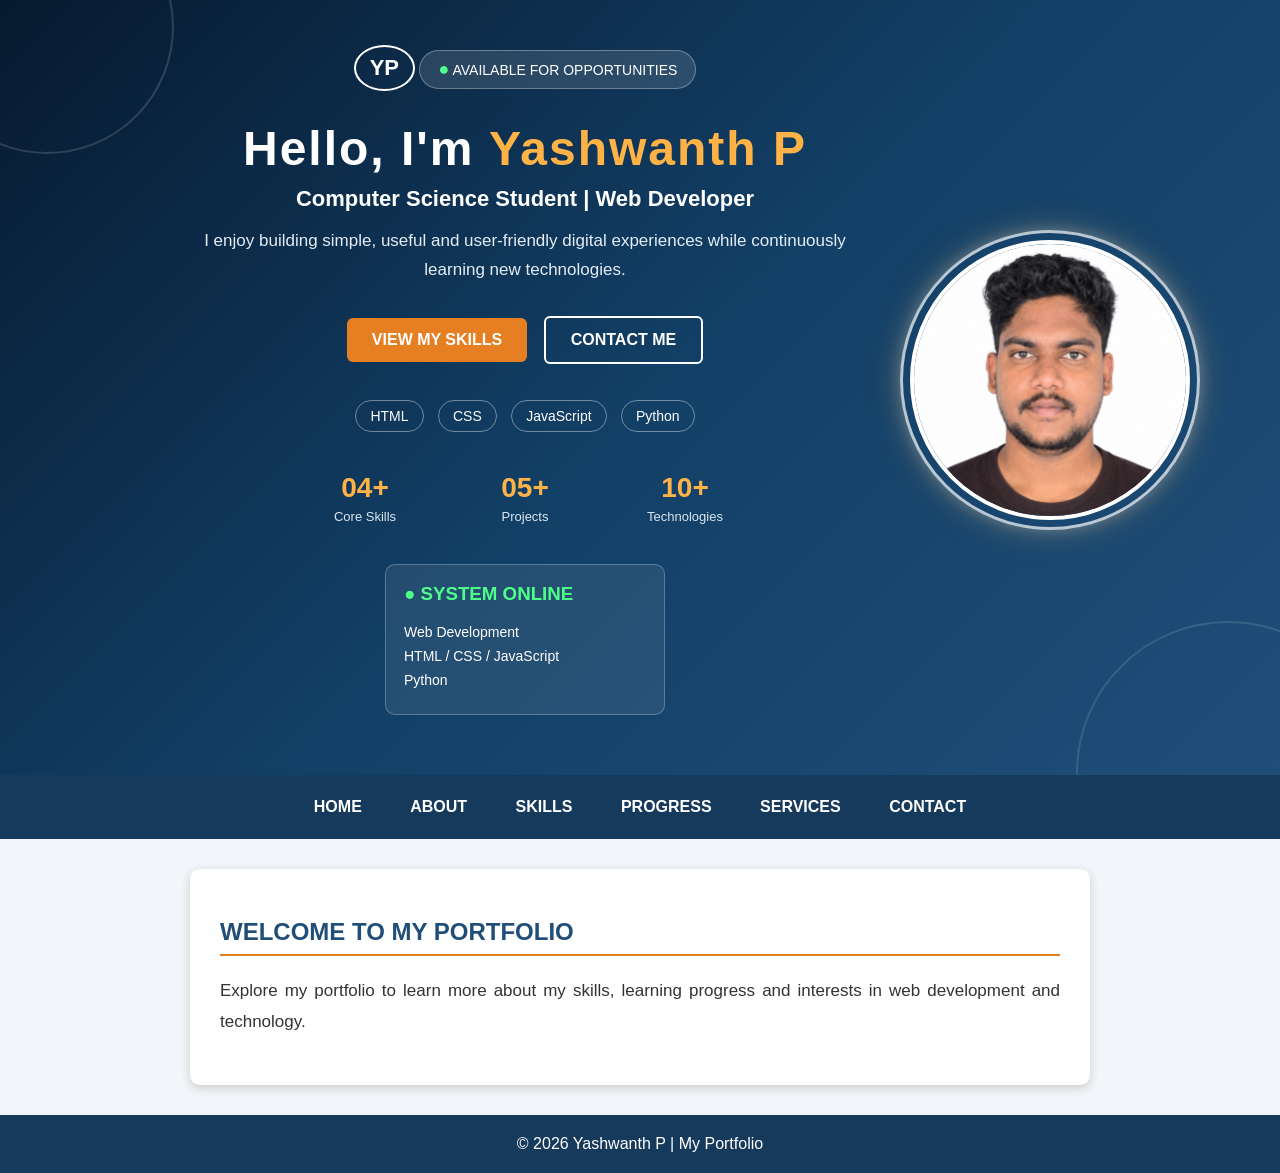
==== index.html @ 5dab04d0 "Add portfolio website" ====
<!DOCTYPE html>
<html lang="en">

<head>

    <meta charset="UTF-8">

    <meta name="viewport" content="width=device-width, initial-scale=1.0">

    <title>Yashwanth P - Portfolio</title>

    <link rel="stylesheet" href="css/style.css">

</head>

<body>

    <!-- Header -->

    <header>

        <div class="header-content">

            <div class="logo">
                YP
            </div>

            <div class="status">
                <span>●</span>
                AVAILABLE FOR OPPORTUNITIES
            </div>

            <h1>
                Hello, I'm <span>Yashwanth P</span>
            </h1>

            <p class="role">
                Computer Science Student | Web Developer
            </p>

            <p class="tagline">
                I enjoy building simple, useful and user-friendly
                digital experiences while continuously learning
                new technologies.
            </p>

            <div class="hero-buttons">

                <a href="skills.html" class="hero-button">
                    VIEW MY SKILLS
                </a>

                <a href="contact.html" class="hero-button secondary">
                    CONTACT ME
                </a>

            </div>

            <div class="tech-badges">

                <span>HTML</span>
                <span>CSS</span>
                <span>JavaScript</span>
                <span>Python</span>

            </div>

            <div class="header-stats">

                <div class="stat">
                    <h3>04+</h3>
                    <p>Core Skills</p>
                </div>

                <div class="stat">
                    <h3>05+</h3>
                    <p>Projects</p>
                </div>

                <div class="stat">
                    <h3>10+</h3>
                    <p>Technologies</p>
                </div>

            </div>

            <div class="system-card">

                <h3>● SYSTEM ONLINE</h3>

                <p>Web Development</p>

                <p>HTML / CSS / JavaScript</p>

                <p>Python</p>

            </div>


            <!-- Profile image -->

            <div class="large-profile">

                <div class="profile-ring">

                    <img
                        src="images/WhatsApp Image 2026-09-25 at 15.35.53.jpeg"
                        alt="Profile Photo of Yashwanth"
                    >

                </div>

            </div>

        </div>

    </header>


    <!-- Navigation -->

    <nav>

        <a href="index.html">HOME</a>

        <a href="about.html">ABOUT</a>

        <a href="skills.html">SKILLS</a>

        <a href="progress.html">PROGRESS</a>

        <a href="services.html">SERVICES</a>

        <a href="contact.html">CONTACT</a>

    </nav>


    <!-- Home content -->

    <section>

        <h2>WELCOME TO MY PORTFOLIO</h2>

        <p class="about-text">

            Explore my portfolio to learn more about my skills,
            learning progress and interests in web development
            and technology.

        </p>

    </section>


    <!-- Footer -->

    <footer>

        <p>
            © 2026 Yashwanth P | My Portfolio
        </p>

    </footer>

</body>

</html>
---- css/style.css ----
/* ==============================
   BASIC PAGE STYLING
============================== */

* {
    box-sizing: border-box;
}

html {
    scroll-behavior: smooth;
}

body {
    font-family: Arial, sans-serif;
    background-color: #f2f5f9;
    color: #333333;
    margin: 0;
    padding: 0;
}


/* ==============================
   MAIN HEADER
============================== */

header {
    position: relative;
    overflow: hidden;

    background: linear-gradient(
        135deg,
        #071a2f,
        #123f66,
        #1f4e79
    );

    color: white;

    text-align: center;

    padding: 45px 20px 60px;
}


/* ==============================
   DECORATIVE CIRCLES
============================== */

header::before {

    content: "";

    position: absolute;

    width: 250px;
    height: 250px;

    border: 2px solid rgba(255, 255, 255, 0.15);

    border-radius: 50%;

    top: -100px;
    left: -80px;
}


header::after {

    content: "";

    position: absolute;

    width: 300px;
    height: 300px;

    border: 2px solid rgba(255, 255, 255, 0.12);

    border-radius: 50%;

    bottom: -150px;
    right: -100px;
}


/* ==============================
   HEADER CONTENT
============================== */

.header-content {

    position: relative;

    z-index: 2;

    max-width: 1100px;

    margin: auto;

    padding-right: 230px;
}


/* ==============================
   SMALL PAGE HEADER
============================== */

.small-header {

    padding: 35px 20px;

}

.small-header h1 {

    color: white;

}


/* ==============================
   LOGO
============================== */

.logo {

    display: inline-block;

    font-size: 22px;

    font-weight: bold;

    border: 2px solid white;

    padding: 8px 14px;

    border-radius: 50%;

    margin-bottom: 20px;

    transition: 0.3s;

}


.logo:hover {

    background-color: white;

    color: #1f4e79;

    transform: rotate(10deg);

}


/* ==============================
   STATUS
============================== */

.status {

    display: inline-block;

    background-color: rgba(255, 255, 255, 0.12);

    border: 1px solid rgba(255, 255, 255, 0.3);

    padding: 8px 18px;

    border-radius: 30px;

    font-size: 14px;

    margin-bottom: 18px;

}


.status span {

    color: #4dff88;

    font-size: 18px;

}


/* ==============================
   HEADER TEXT
============================== */

header h1 {

    color: white;

    font-size: 48px;

    margin: 10px 0;

    letter-spacing: 2px;

}


header h1 span {

    color: #ffb347;

}


.role {

    font-size: 22px;

    font-weight: bold;

    margin: 10px 0;

}


.tagline {

    max-width: 650px;

    margin: 15px auto 25px;

    font-size: 17px;

    line-height: 1.7;

    color: #e4edf5;

}


/* ==============================
   HERO BUTTONS
============================== */

.hero-buttons {

    margin: 25px 0;

}


.hero-button {

    display: inline-block;

    text-decoration: none;

    color: white;

    background-color: #e67e22;

    padding: 13px 25px;

    margin: 6px;

    border-radius: 6px;

    font-weight: bold;

    transition: 0.3s;

}


.hero-button.secondary {

    background-color: transparent;

    border: 2px solid white;


}


.hero-button:hover {

    background-color: white;

    color: #1f4e79;

    transform: translateY(-4px);

    box-shadow: 0 8px 20px rgba(0, 0, 0, 0.25);

}


/* ==============================
   TECHNOLOGY BADGES
============================== */

.tech-badges {

    margin-top: 25px;

}


.tech-badges span {

    display: inline-block;

    border: 1px solid rgba(255, 255, 255, 0.4);

    padding: 7px 14px;

    margin: 5px;

    border-radius: 20px;

    font-size: 14px;

    transition: 0.3s;

}


.tech-badges span:hover {

    background-color: #e67e22;

    border-color: #e67e22;

    transform: translateY(-3px);

}


/* ==============================
   HEADER STATS
============================== */

.header-stats {

    display: flex;

    justify-content: center;

    gap: 40px;

    margin-top: 35px;

    flex-wrap: wrap;

}


.stat {

    min-width: 120px;

}


.stat h3 {

    margin: 0;

    font-size: 28px;

    color: #ffb347;

}


.stat p {

    margin: 5px 0;

    font-size: 13px;

    color: #dbe7f0;

}


/* ==============================
   SYSTEM CARD
============================== */

.system-card {

    max-width: 280px;

    margin: 35px auto 0;

    padding: 18px;

    text-align: left;

    background-color: rgba(255, 255, 255, 0.08);

    border: 1px solid rgba(255, 255, 255, 0.25);

    border-radius: 10px;

    transition: 0.3s;

}


.system-card:hover {

    transform: translateY(-5px);

    background-color: rgba(255, 255, 255, 0.14);

    box-shadow: 0 10px 25px rgba(0, 0, 0, 0.2);

}


.system-card h3 {

    margin-top: 0;

    color: #4dff88;

}


.system-card p {

    margin: 8px 0;

    font-size: 14px;

}


/* ==============================
   LARGE PROFILE PHOTO
============================== */

.large-profile {

    position: absolute;

    right: -20px;

    top: 50%;

    transform: translateY(-50%);

    width: 320px;

    height: 320px;

    display: flex;

    justify-content: center;

    align-items: center;

}


/* ==============================
   PROFILE RING
============================== */

.profile-ring {

    width: 300px;

    height: 300px;

    border-radius: 50%;

    padding: 7px;

    border: 3px solid rgba(255, 255, 255, 0.7);

    box-shadow:
        0 0 15px rgba(255, 255, 255, 0.25),
        0 0 35px rgba(255, 179, 71, 0.25);

    animation: profileFloat 3s ease-in-out infinite;

}


/* ==============================
   PROFILE IMAGE
============================== */

.profile-ring img {

    width: 100%;

    height: 100%;

    object-fit: cover;

    border-radius: 50%;

    border: 4px solid white;

    display: block;

}


/* ==============================
   PROFILE ANIMATION
============================== */

@keyframes profileFloat {

    0% {

        transform: translateY(0);

    }

    50% {

        transform: translateY(-10px);

    }

    100% {

        transform: translateY(0);

    }

}


/* ==============================
   NAVIGATION
============================== */

nav {

    background-color: #163a5c;

    text-align: center;

    padding: 15px;

    position: sticky;

    top: 0;

    z-index: 10;

}


nav a {

    display: inline-block;

    color: white;

    text-decoration: none;

    font-weight: bold;

    margin: 0 10px;

    padding: 8px 12px;

    transition: 0.3s;

}


nav a:hover {

    background-color: #e67e22;

    border-radius: 5px;

    transform: translateY(-2px);

}


/* ==============================
   COMMON SECTION
============================== */

section {

    background-color: white;

    margin: 30px auto;

    padding: 30px;

    width: 80%;

    max-width: 900px;

    border-radius: 10px;

    box-shadow: 0 3px 10px #cccccc;

}


section h1,
section h2 {

    color: #1f4e79;

    border-bottom: 2px solid #e67e22;

    padding-bottom: 8px;

}


/* ==============================
   PROFILE IMAGE - ABOUT PAGE
============================== */

.profile-image {

    display: block;

    margin: 20px auto;

    width: 200px;

    height: 200px;

    object-fit: cover;

    border: 4px solid #1f4e79;

    border-radius: 50%;

}


/* ==============================
   ABOUT TEXT
============================== */

.about-text {

    font-size: 17px;

    line-height: 1.8;

    text-align: justify;

}


mark {

    background-color: #ffe08a;

    padding: 3px;

}


/* ==============================
   SKILLS
============================== */

ol {

    padding-left: 30px;

}


ol li {

    background-color: #eef4f9;

    margin: 10px 0;

    padding: 12px;

    border-left: 5px solid #1f4e79;

    border-radius: 5px;

    transition: 0.3s;

}


ol li:hover {

    background-color: #dceaf5;

    transform: translateX(5px);

}


/* ==============================
   TABLE
============================== */

table {

    width: 100%;

    border-collapse: collapse;

    margin-top: 20px;

}


th {

    background-color: #1f4e79;

    color: white;

    padding: 15px;

}


td {

    padding: 13px;

    text-align: center;

    border: 1px solid #dddddd;

}


tr:nth-child(even) {

    background-color: #f2f5f9;

}


tr:hover {

    background-color: #e8f1f8;

}


/* ==============================
   FORM
============================== */

form {

    background-color: #f8fafc;

    padding: 25px;

    border-radius: 8px;

    border: 1px solid #dddddd;

}


label {

    font-weight: bold;

    display: block;

    margin-bottom: 5px;

    color: #1f4e79;

}


input,
textarea {

    box-sizing: border-box;

    width: 100%;

    padding: 12px;

    margin-bottom: 15px;

    border: 1px solid #bbbbbb;

    border-radius: 5px;

    font-size: 15px;

}


input:focus,
textarea:focus {

    border: 2px solid #1f4e79;

    outline: none;

}


textarea {

    height: 120px;

    resize: vertical;

}


/* ==============================
   BUTTON
============================== */

button {

    background-color: #1f4e79;

    color: white;

    padding: 12px 25px;

    border: none;

    border-radius: 5px;

    font-size: 16px;

    cursor: pointer;

    transition: 0.3s;

}


button:hover {

    background-color: #e67e22;

    transform: translateY(-2px);

}


/* ==============================
   FOOTER
============================== */

footer {

    background-color: #163a5c;

    color: white;

    text-align: center;

    padding: 20px;

    margin-top: 30px;

}


footer p {

    margin: 0;

}


/* ==============================
   MOBILE RESPONSIVE
============================== */

@media (max-width: 900px) {

    .header-content {

        padding-right: 0;

    }

    .large-profile {

        position: relative;

        right: auto;

        top: auto;

        transform: none;

        width: 280px;

        height: 280px;

        margin: 35px auto 0;

    }

    .profile-ring {

        width: 260px;

        height: 260px;

    }

}


@media (max-width: 600px) {

    header {

        padding: 35px 15px 45px;

    }


    header h1 {

        font-size: 34px;

    }


    .role {

        font-size: 18px;

    }


    .tagline {

        font-size: 15px;

    }


    nav a {

        margin: 4px;

        padding: 7px 9px;

    }


    section {

        width: 92%;

        padding: 20px;

    }


    .header-stats {

        gap: 20px;

    }


    .large-profile {

        width: 240px;

        height: 240px;

        margin-top: 30px;

    }


    .profile-ring {

        width: 220px;

        height: 220px;

    }

}


/* ==============================
   SERVICES SECTION
============================== */

.services-section {

    width: 90%;

    max-width: 1000px;

    text-align: center;

}


.services-intro {

    max-width: 650px;

    margin: 15px auto 30px;

    font-size: 16px;

    line-height: 1.7;

    color: #555555;

}


/* ==============================
   SERVICES CONTAINER
============================== */

.services-container {

    display: grid;

    grid-template-columns: repeat(2, 1fr);

    gap: 25px;

    margin-top: 25px;

}


/* ==============================
   SERVICE CARD
============================== */

.service-card {

    background-color: #f8fafc;

    border: 1px solid #dddddd;

    border-radius: 10px;

    padding: 25px;

    text-align: center;

    transition: 0.3s;

}


/* ==============================
   SERVICE ICON
============================== */

.service-icon {

    width: 60px;

    height: 60px;

    margin: 0 auto 15px;

    display: flex;

    align-items: center;

    justify-content: center;

    background-color: #1f4e79;

    color: white;

    border-radius: 50%;

    font-size: 18px;

    font-weight: bold;

    transition: 0.3s;

}


/* ==============================
   SERVICE TITLE
============================== */

.service-card h3 {

    color: #1f4e79;

    margin: 10px 0 12px;

    font-size: 21px;

}


/* ==============================
   SERVICE DESCRIPTION
============================== */

.service-card p {

    color: #555555;

    font-size: 15px;

    line-height: 1.6;

    margin-bottom: 20px;

}


/* ==============================
   SERVICE BUTTON
============================== */

.service-button {

    display: inline-block;

    background-color: #e67e22;

    color: white;

    text-decoration: none;

    padding: 10px 18px;

    border-radius: 5px;

    font-weight: bold;

    font-size: 14px;

    transition: 0.3s;

}


/* ==============================
   SERVICE HOVER
============================== */

.service-card:hover {

    transform: translateY(-6px);

    box-shadow: 0 8px 20px rgba(0, 0, 0, 0.15);

    border-color: #1f4e79;

}


.service-card:hover .service-icon {

    background-color: #e67e22;

    transform: scale(1.1);

}


.service-button:hover {

    background-color: #1f4e79;

}


/* ==============================
   SERVICES RESPONSIVE
============================== */

@media (max-width: 700px) {

    .services-container {

        grid-template-columns: 1fr;

    }

    .services-section {

        width: 92%;

        padding: 20px;

    }

    .service-card {

        padding: 22px;

    }

}
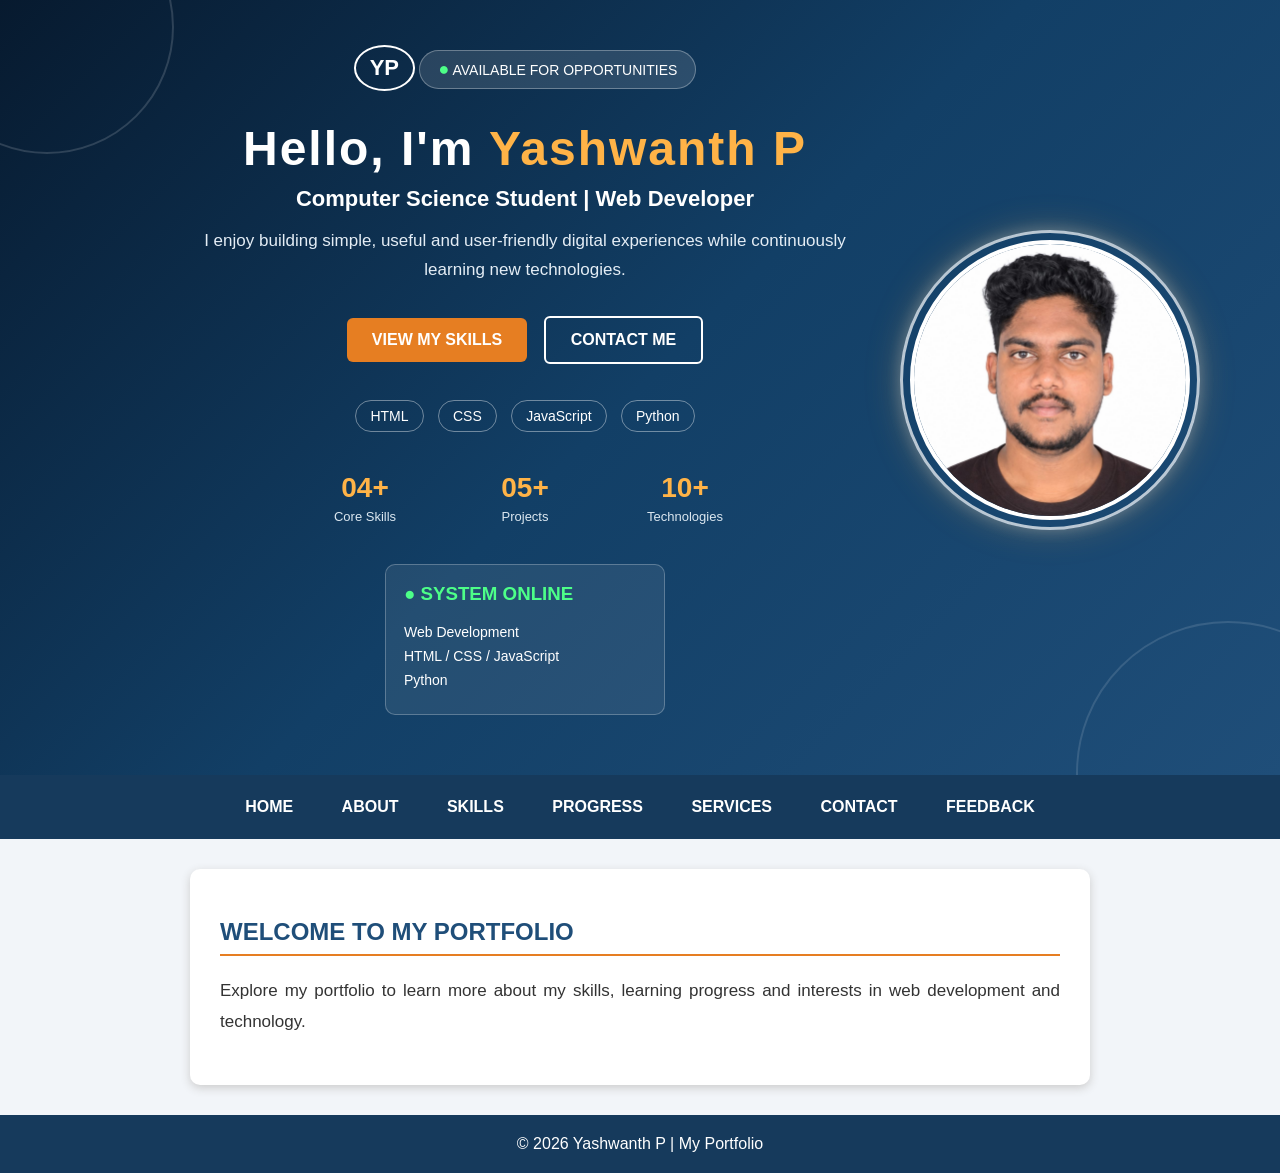
==== commit a5583b4a: "Add feedback page" ====
--- a/index.html
+++ b/index.html
@@ -133,6 +133,8 @@
 
         <a href="contact.html">CONTACT</a>
 
+        <a href="feedback.html">FEEDBACK</a>
+
     </nav>
 
 
--- a/css/style.css
+++ b/css/style.css
@@ -110,6 +110,7 @@
 
 }
 
+
 .small-header h1 {
 
     color: white;
@@ -274,7 +275,6 @@
     background-color: transparent;
 
     border: 2px solid white;
-
 
 }
 
@@ -1220,4 +1220,396 @@
 
     }
 
+}
+
+
+/* ==============================
+   TESTIMONIALS SECTION
+============================== */
+
+.testimonials-section {
+
+    width: 90%;
+
+    max-width: 1000px;
+
+    text-align: center;
+
+}
+
+
+.testimonials-intro {
+
+    max-width: 650px;
+
+    margin: 15px auto 30px;
+
+    font-size: 16px;
+
+    line-height: 1.7;
+
+    color: #555555;
+
+}
+
+
+/* ==============================
+   TESTIMONIAL CARDS
+============================== */
+
+.testimonials-container {
+
+    display: grid;
+
+    grid-template-columns: repeat(3, 1fr);
+
+    gap: 25px;
+
+    margin-top: 25px;
+
+}
+
+
+.testimonial-card {
+
+    background-color: #f8fafc;
+
+    border: 1px solid #dddddd;
+
+    border-radius: 10px;
+
+    padding: 25px;
+
+    text-align: center;
+
+    transition: 0.3s;
+
+}
+
+
+/* ==============================
+   TESTIMONIAL ICON
+============================== */
+
+.testimonial-icon {
+
+    width: 60px;
+
+    height: 60px;
+
+    margin: 0 auto 15px;
+
+    display: flex;
+
+    align-items: center;
+
+    justify-content: center;
+
+    background-color: #1f4e79;
+
+    color: white;
+
+    border-radius: 50%;
+
+    font-size: 20px;
+
+    font-weight: bold;
+
+    transition: 0.3s;
+
+}
+
+
+/* ==============================
+   TESTIMONIAL TITLE
+============================== */
+
+.testimonial-card h3 {
+
+    color: #1f4e79;
+
+    margin: 10px 0 8px;
+
+    font-size: 20px;
+
+}
+
+
+/* ==============================
+   TESTIMONIAL ROLE
+============================== */
+
+.testimonial-role {
+
+    color: #e67e22;
+
+    font-size: 14px;
+
+    font-weight: bold;
+
+    margin-bottom: 15px;
+
+}
+
+
+/* ==============================
+   TESTIMONIAL TEXT
+============================== */
+
+.testimonial-text {
+
+    color: #555555;
+
+    font-size: 15px;
+
+    line-height: 1.7;
+
+}
+
+
+/* ==============================
+   TESTIMONIAL HOVER
+============================== */
+
+.testimonial-card:hover {
+
+    transform: translateY(-6px);
+
+    box-shadow:
+        0 8px 20px rgba(0, 0, 0, 0.15);
+
+    border-color: #1f4e79;
+
+}
+
+
+.testimonial-card:hover .testimonial-icon {
+
+    background-color: #e67e22;
+
+    transform: scale(1.1);
+
+}
+
+
+/* ==============================
+   FEEDBACK SECTION
+============================== */
+
+.feedback-section {
+
+    max-width: 700px;
+
+    margin: 60px auto 20px;
+
+    padding: 30px;
+
+    background-color: #f8fafc;
+
+    border: 1px solid #dddddd;
+
+    border-radius: 10px;
+
+}
+
+
+/* ==============================
+   FEEDBACK INTRO
+============================== */
+
+.feedback-intro {
+
+    color: #555555;
+
+    font-size: 15px;
+
+    line-height: 1.6;
+
+    margin-bottom: 25px;
+
+}
+
+
+/* ==============================
+   FEEDBACK FORM
+============================== */
+
+.feedback-form {
+
+    text-align: left;
+
+    background-color: transparent;
+
+    padding: 0;
+
+    border: none;
+
+}
+
+
+/* ==============================
+   FEEDBACK FORM GROUP
+============================== */
+
+.feedback-form .form-group {
+
+    margin-bottom: 20px;
+
+}
+
+
+/* ==============================
+   FEEDBACK FORM LABEL
+============================== */
+
+.feedback-form .form-group label {
+
+    display: block;
+
+    margin-bottom: 8px;
+
+    color: #1f4e79;
+
+    font-weight: bold;
+
+    font-size: 15px;
+
+}
+
+
+/* ==============================
+   FEEDBACK INPUTS
+============================== */
+
+.feedback-form .form-group input,
+.feedback-form .form-group select,
+.feedback-form .form-group textarea {
+
+    width: 100%;
+
+    padding: 12px;
+
+    border: 1px solid #cccccc;
+
+    border-radius: 5px;
+
+    font-family: Arial, sans-serif;
+
+    font-size: 15px;
+
+    box-sizing: border-box;
+
+    outline: none;
+
+    transition: 0.3s;
+
+}
+
+
+/* ==============================
+   FEEDBACK INPUT FOCUS
+============================== */
+
+.feedback-form .form-group input:focus,
+.feedback-form .form-group select:focus,
+.feedback-form .form-group textarea:focus {
+
+    border-color: #1f4e79;
+
+    box-shadow:
+        0 0 5px rgba(31, 78, 121, 0.2);
+
+}
+
+
+/* ==============================
+   FEEDBACK TEXTAREA
+============================== */
+
+.feedback-form .form-group textarea {
+
+    resize: vertical;
+
+}
+
+
+/* ==============================
+   FEEDBACK BUTTON
+============================== */
+
+.feedback-button {
+
+    display: block;
+
+    width: 100%;
+
+    padding: 12px;
+
+    background-color: #e67e22;
+
+    color: white;
+
+    border: none;
+
+    border-radius: 5px;
+
+    font-size: 15px;
+
+    font-weight: bold;
+
+    cursor: pointer;
+
+    transition: 0.3s;
+
+}
+
+
+.feedback-button:hover {
+
+    background-color: #1f4e79;
+
+}
+
+
+/* ==============================
+   TESTIMONIAL RESPONSIVE
+============================== */
+
+@media (max-width: 800px) {
+
+    .testimonials-container {
+
+        grid-template-columns: 1fr;
+
+    }
+
+    .testimonials-section {
+
+        width: 92%;
+
+    }
+
+    .feedback-section {
+
+        padding: 25px;
+
+    }
+
+}
+
+
+@media (max-width: 500px) {
+
+    .testimonial-card {
+
+        padding: 20px;
+
+    }
+
+    .feedback-section {
+
+        padding: 20px;
+
+    }
+
 }
